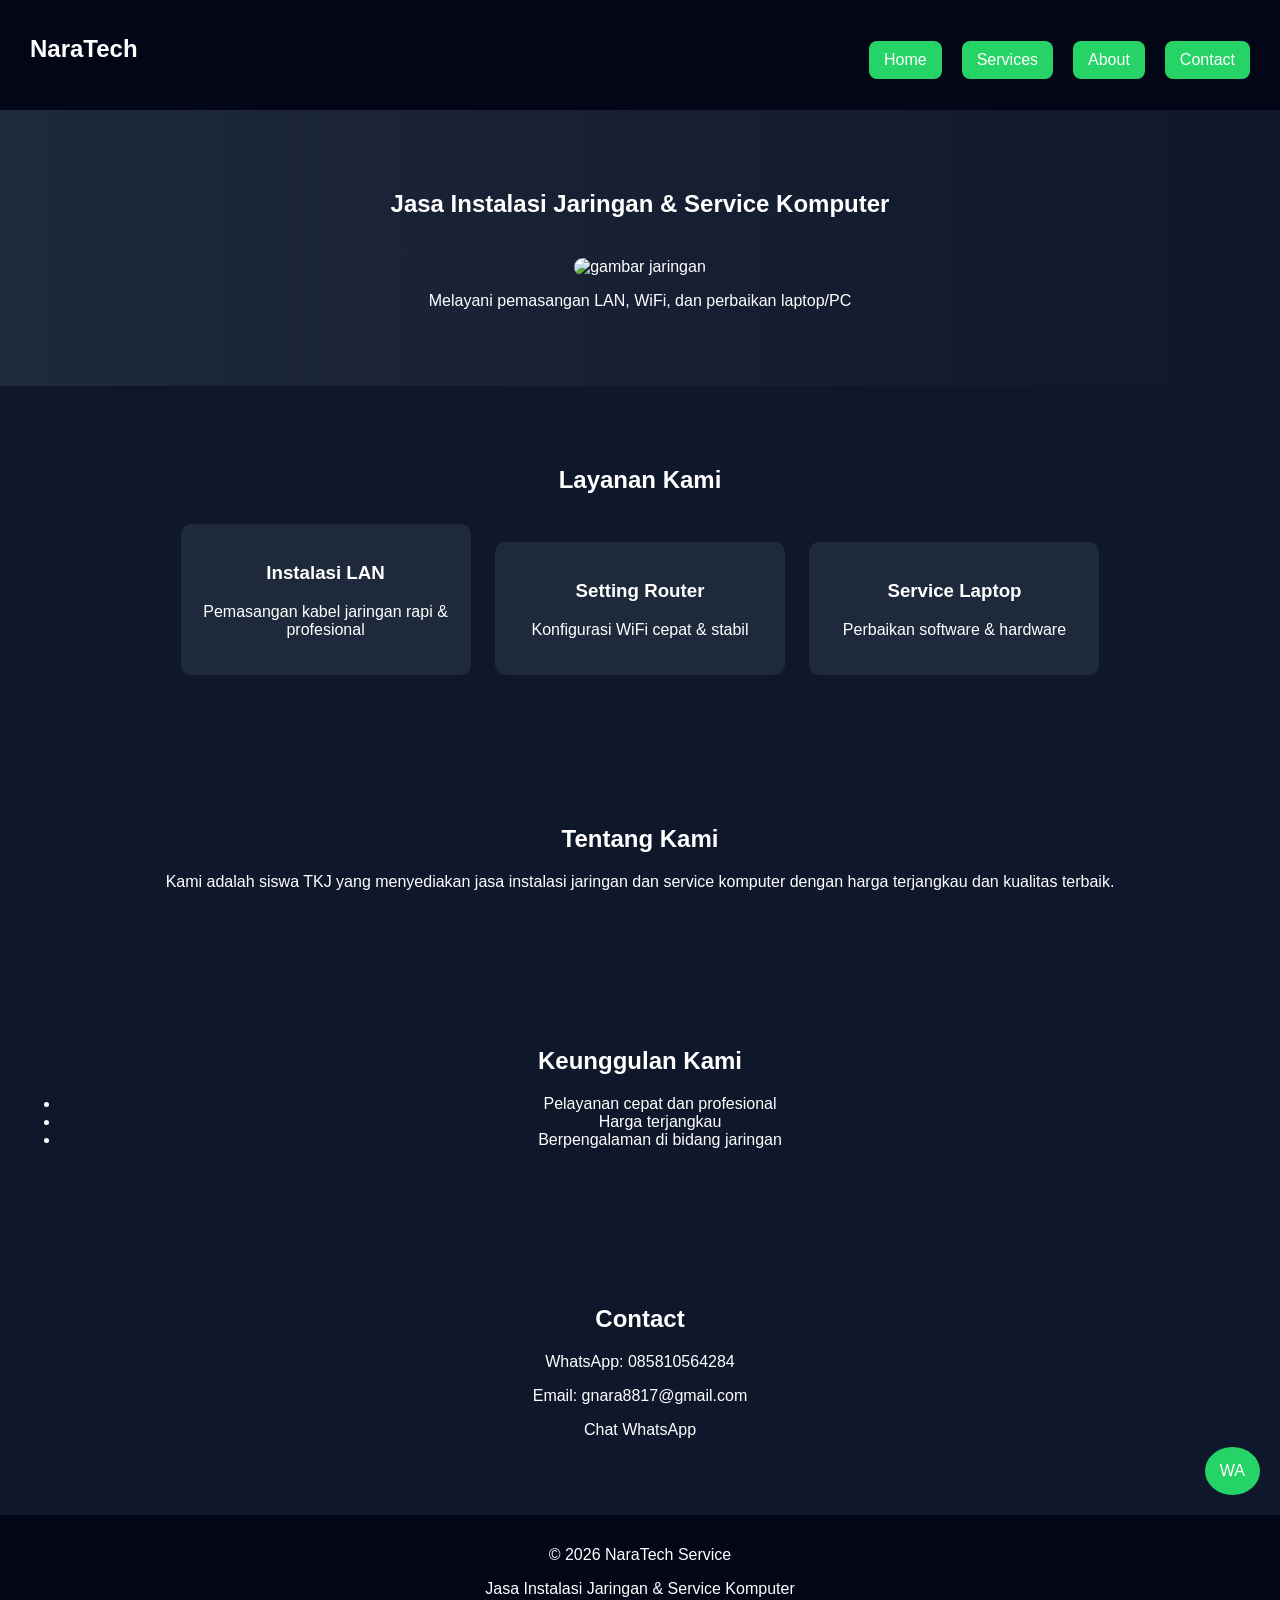
==== index.html @ 2b52d982 "Add files via upload" ====
<!DOCTYPE html>
<html lang="en">
<head>
  <meta charset="UTF-8">
  <title>NaraTech Service</title>
  <link rel="stylesheet" href="style.css">
</head>
<body>

  <!-- Navbar -->
  <nav>
    <h2>NaraTech</h2>
    <ul>
      <li><a href="#home">Home</a></li>
      <li><a href="#services">Services</a></li>
      <li><a href="#about">About</a></li>
      <li><a href="#contact">Contact</a></li>
    </ul>
  </nav>

  <!-- Home -->
  <section id="home">
    <h1>Jasa Instalasi Jaringan & Service Komputer</h1>
    <img src="https://images.unsplash.com/photo-1518770660439-4636190af475" width="300" alt="gambar jaringan">
    <p>Melayani pemasangan LAN, WiFi, dan perbaikan laptop/PC</p>
  </section>

  <!-- Services -->
  <section id="services">
    <h2>Layanan Kami</h2>
    <div class="card">
      <h3>Instalasi LAN</h3>
      <p>Pemasangan kabel jaringan rapi & profesional</p>
    </div>
    <div class="card">
      <h3>Setting Router</h3>
      <p>Konfigurasi WiFi cepat & stabil</p>
    </div>
    <div class="card">
      <h3>Service Laptop</h3>
      <p>Perbaikan software & hardware</p>
    </div>
  </section>
 
  <!-- About -->
  <section id="about">
    <h2>Tentang Kami</h2>
    <p>Kami adalah siswa TKJ yang menyediakan jasa instalasi jaringan dan service komputer dengan harga terjangkau dan kualitas terbaik.</p>
  </section>
 <section>
  <h2>Keunggulan Kami</h2>
  <ul>
    <li>Pelayanan cepat dan profesional</li>
    <li>Harga terjangkau</li>
    <li>Berpengalaman di bidang jaringan</li>
  </ul>
</section>
  <!-- Contact -->
  <section id="contact">
    <h2>Contact</h2>
    <p>WhatsApp: 085810564284</p>
    <p>Email: gnara8817@gmail.com</p>
    <p>
  <a href="https://wa.me/6285810564284" class="wa-float" target="_blank">WA</a>
    Chat WhatsApp
  </a>
</p>
  </section>

  <footer>
  <p>© 2026 NaraTech Service</p>
  <p>Jasa Instalasi Jaringan & Service Komputer</p>
</footer>

  <script src="script.js"></script>
</body>
</html>
---- style.css ----
body {
  margin: 0;
  font-family: Arial;
  background: #0f172a;
  color: white;
}

/* Navbar */
nav {
  display: flex;
  justify-content: space-between;
  padding: 15px 30px;
  background: #020617;
}

nav ul {
  display: flex;
  list-style: none;
  gap: 20px;
}

nav a {
  color: white;
  text-decoration: none;
}

/* Section */
section {
  padding: 60px 20px;
  text-align: center;
}

/* Home */
#home {
  background: linear-gradient(to right, #1e293b, #0f172a);
}

button {
  padding: 10px 20px;
  background: #38bdf8;
  border: none;
  color: black;
  cursor: pointer;
  border-radius: 8px;
}

/* Services */
.card {
  background: #1e293b;
  margin: 10px;
  padding: 20px;
  border-radius: 10px;
  display: inline-block;
  width: 250px;
}

/* Footer */
footer {
  background: #020617;
  text-align: center;
  padding: 15px;
}

section {
  opacity: 0;
  transform: translateY(20px);
  transition: 0.5s;
}

section.show {
  opacity: 1;
  transform: translateY(0);
}
a {
  display: inline-block;
  margin-top: 10px;
  padding: 10px 15px;
  background: #25D366;
  color: white;
  border-radius: 8px;
  text-decoration: none;
}
img {
  border-radius: 10px;
  margin-top: 20px;
}
.wa-float {
  position: fixed;
  bottom: 20px;
  right: 20px;
  background: #25D366;
  color: white;
  padding: 15px;
  border-radius: 50%;
  text-decoration: none;
}
.card:hover {
  transform: scale(1.05);
  transition: 0.3s;
}
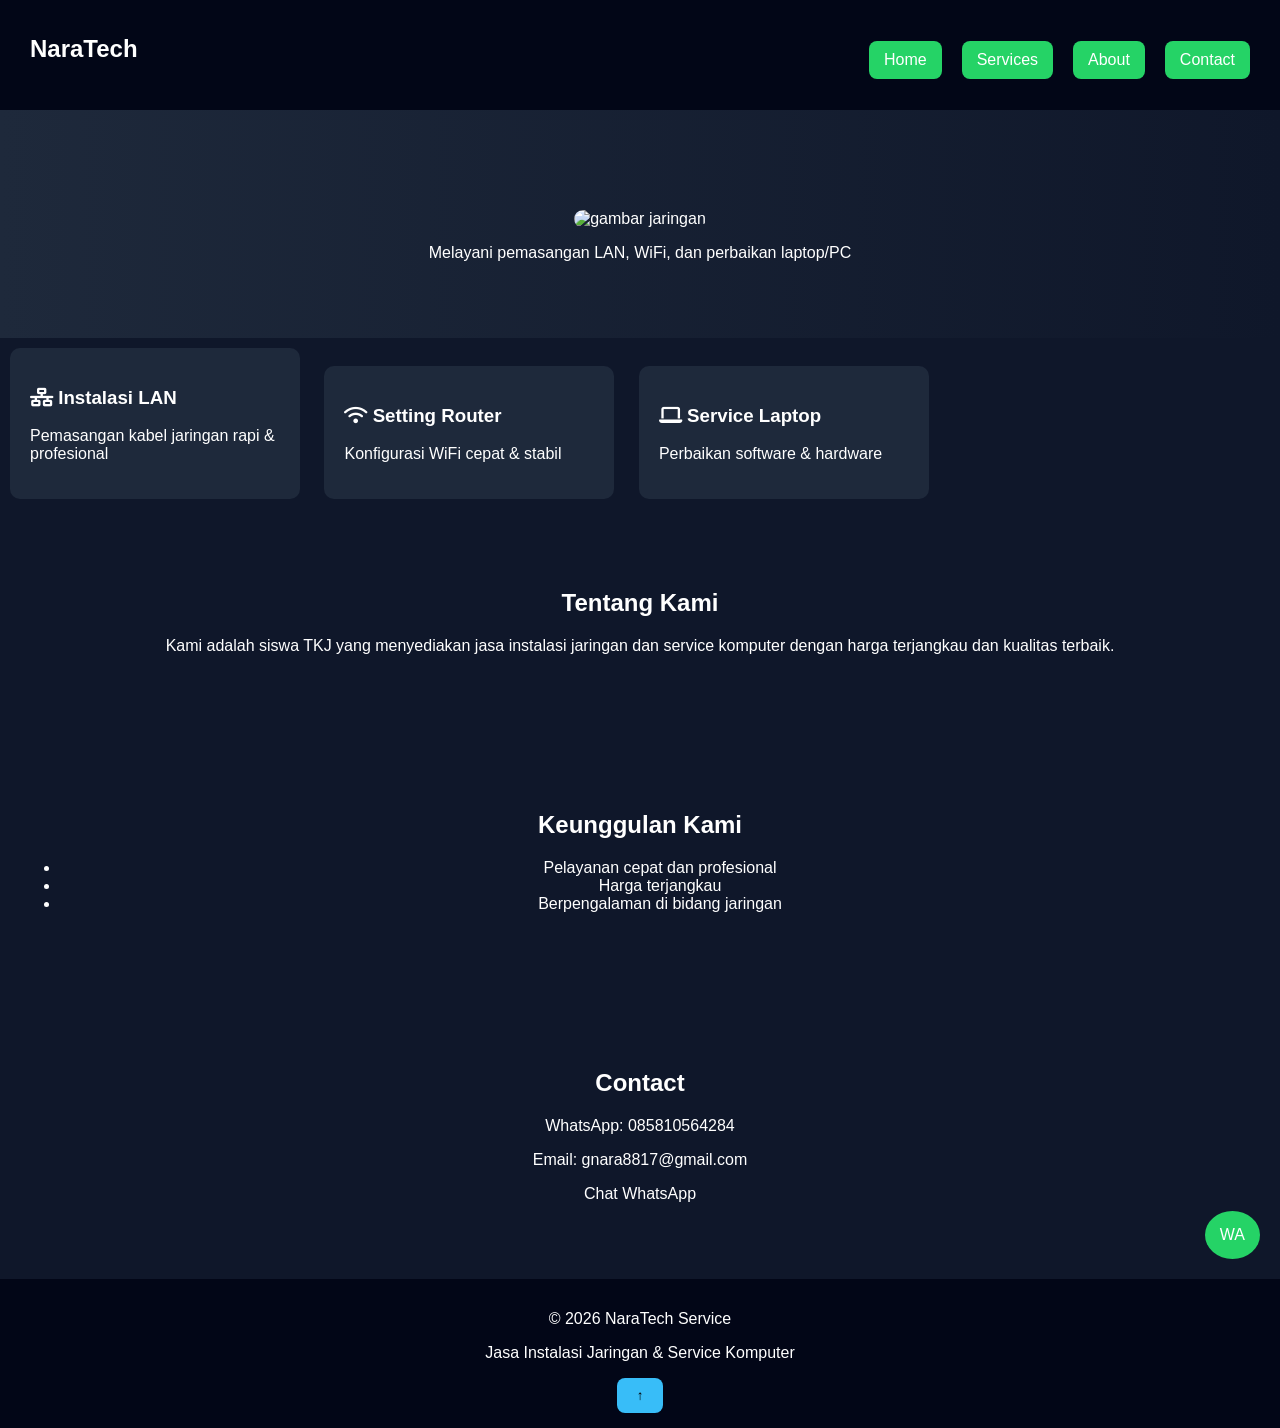
==== commit 58b4f5fd: "Update index.html" ====
--- a/index.html
+++ b/index.html
@@ -1,6 +1,7 @@
 <!DOCTYPE html>
 <html lang="en">
 <head>
+    <link rel="stylesheet" href="https://cdnjs.cloudflare.com/ajax/libs/font-awesome/6.5.0/css/all.min.css">
   <meta charset="UTF-8">
   <title>NaraTech Service</title>
   <link rel="stylesheet" href="style.css">
@@ -20,27 +21,26 @@
 
   <!-- Home -->
   <section id="home">
-    <h1>Jasa Instalasi Jaringan & Service Komputer</h1>
+    <h1 id="typing"></h1>
     <img src="https://images.unsplash.com/photo-1518770660439-4636190af475" width="300" alt="gambar jaringan">
     <p>Melayani pemasangan LAN, WiFi, dan perbaikan laptop/PC</p>
   </section>
 
   <!-- Services -->
-  <section id="services">
-    <h2>Layanan Kami</h2>
-    <div class="card">
-      <h3>Instalasi LAN</h3>
-      <p>Pemasangan kabel jaringan rapi & profesional</p>
-    </div>
-    <div class="card">
-      <h3>Setting Router</h3>
-      <p>Konfigurasi WiFi cepat & stabil</p>
-    </div>
-    <div class="card">
-      <h3>Service Laptop</h3>
-      <p>Perbaikan software & hardware</p>
-    </div>
-  </section>
+  <div class="card">
+  <h3><i class="fa-solid fa-network-wired"></i> Instalasi LAN</h3>
+  <p>Pemasangan kabel jaringan rapi & profesional</p>
+</div>
+
+<div class="card">
+  <h3><i class="fa-solid fa-wifi"></i> Setting Router</h3>
+  <p>Konfigurasi WiFi cepat & stabil</p>
+</div>
+
+<div class="card">
+  <h3><i class="fa-solid fa-laptop"></i> Service Laptop</h3>
+  <p>Perbaikan software & hardware</p>
+</div>
  
   <!-- About -->
   <section id="about">
@@ -70,8 +70,9 @@
   <footer>
   <p>© 2026 NaraTech Service</p>
   <p>Jasa Instalasi Jaringan & Service Komputer</p>
+  <button onclick="topFunction()" id="topBtn">↑</button>
 </footer>
 
   <script src="script.js"></script>
 </body>
-</html>+</html>
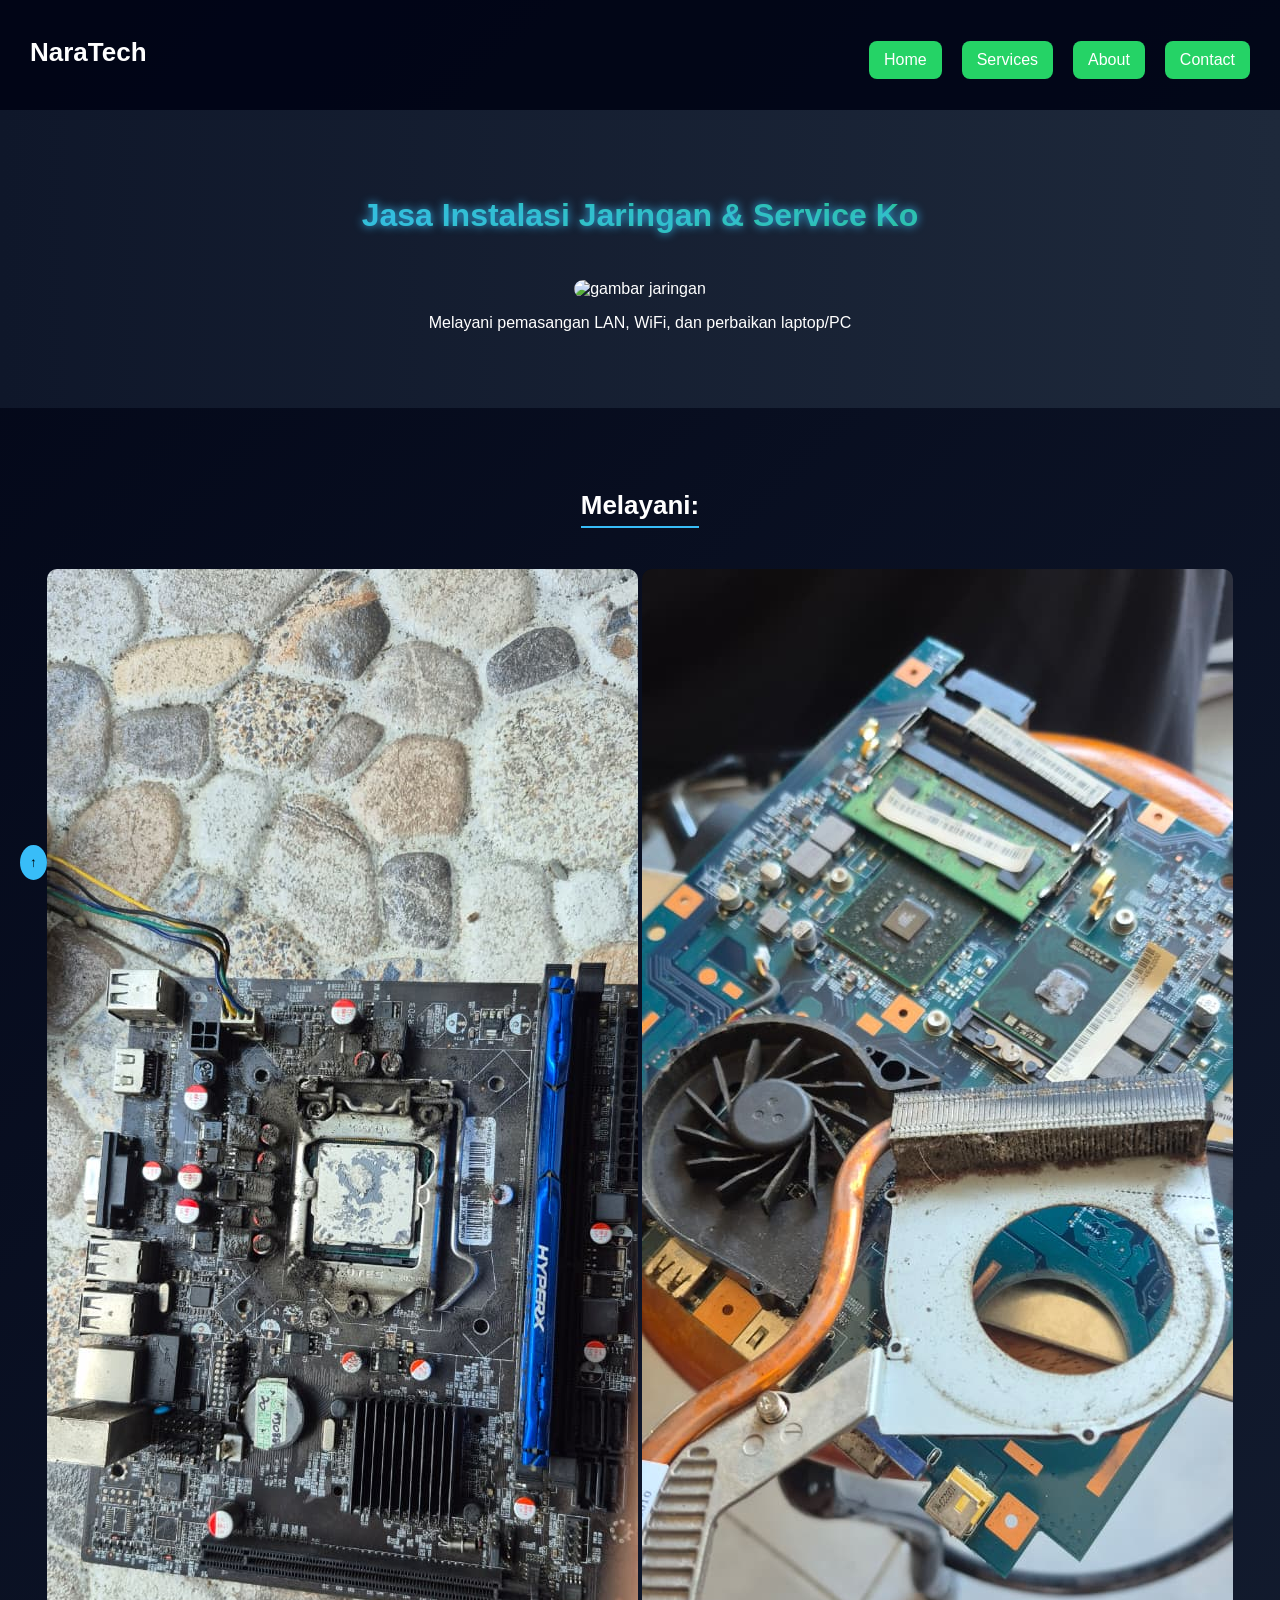
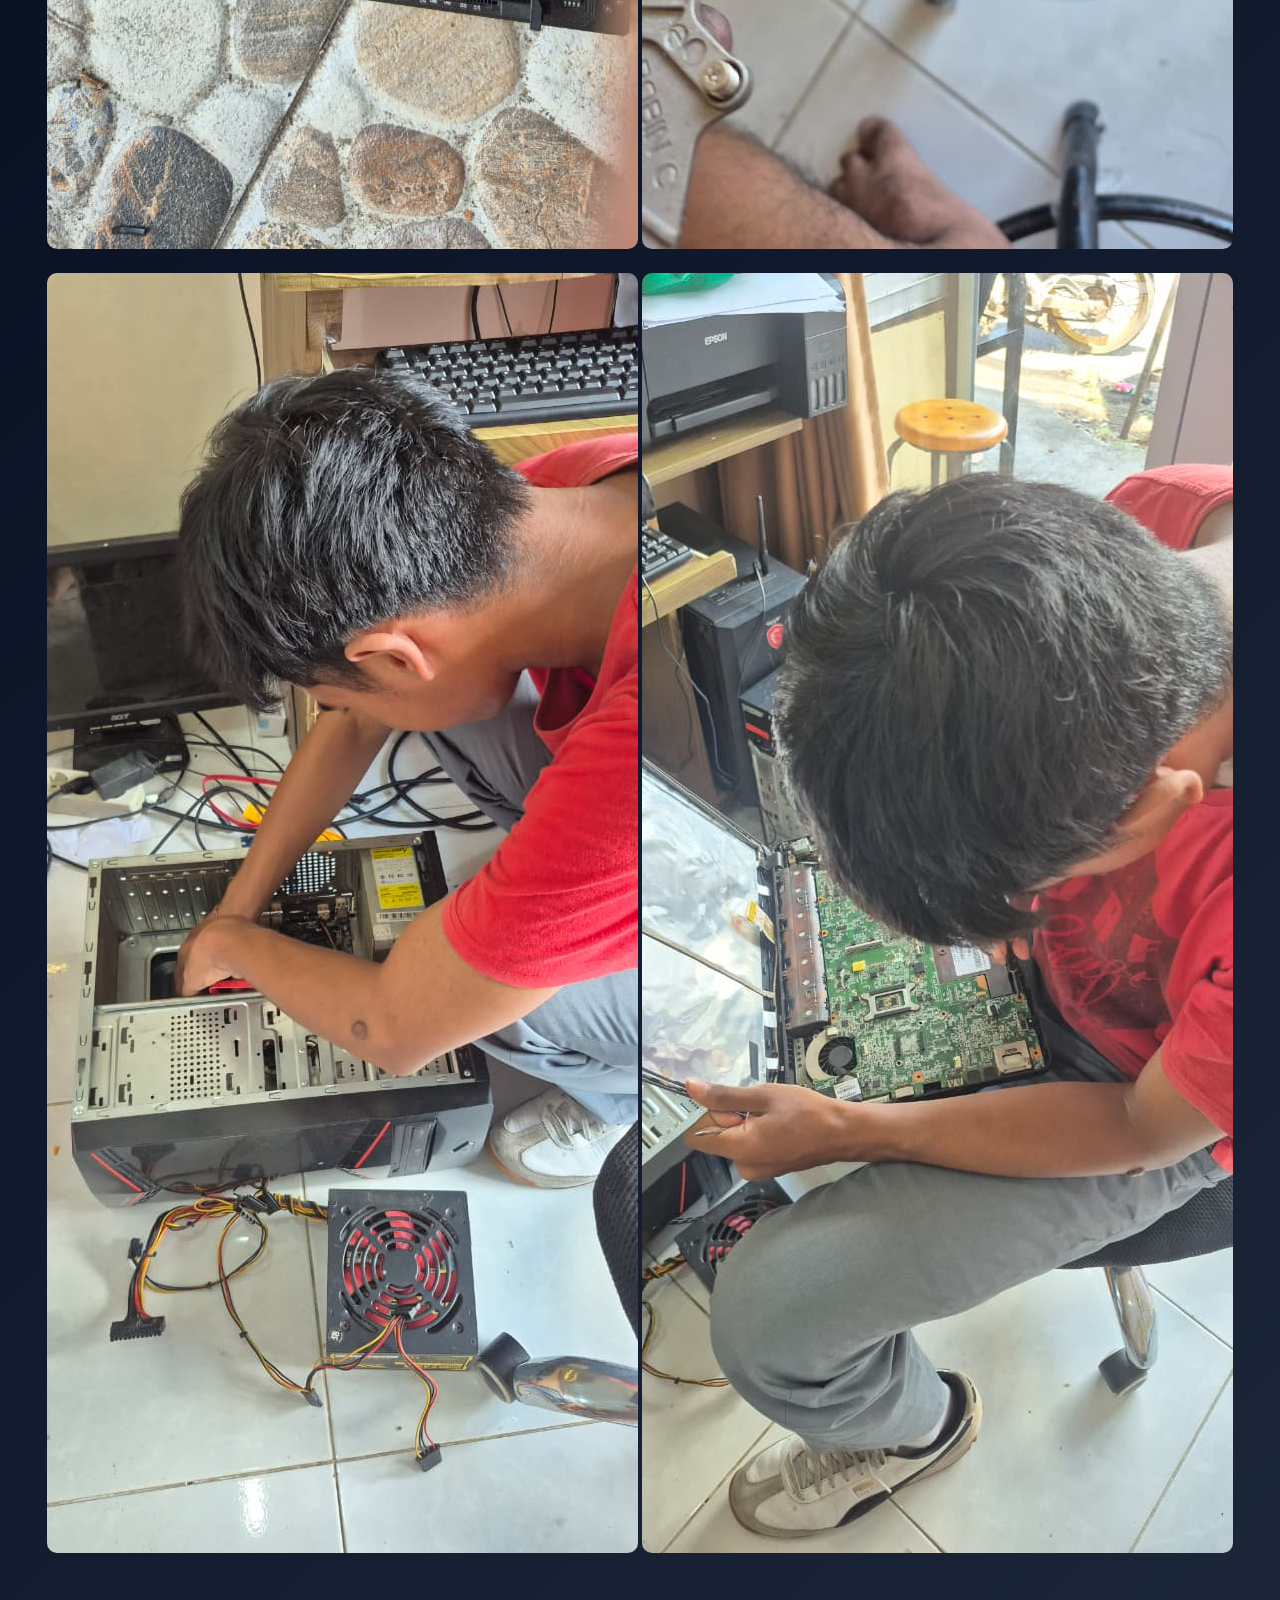
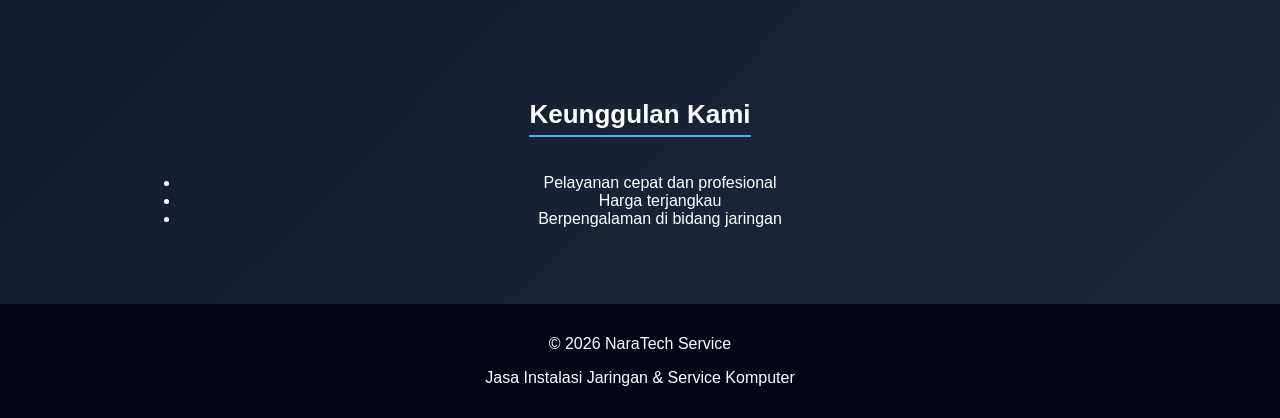
==== commit 0abb7cd0: "Update index.html" ====
--- a/index.html
+++ b/index.html
@@ -1,6 +1,7 @@
 <!DOCTYPE html>
 <html lang="en">
 <head>
+  <meta name="viewport" content="width=device-width, initial-scale=1.0">
     <link rel="stylesheet" href="https://cdnjs.cloudflare.com/ajax/libs/font-awesome/6.5.0/css/all.min.css">
   <meta charset="UTF-8">
   <title>NaraTech Service</title>
@@ -12,10 +13,10 @@
   <nav>
     <h2>NaraTech</h2>
     <ul>
-      <li><a href="#home">Home</a></li>
-      <li><a href="#services">Services</a></li>
-      <li><a href="#about">About</a></li>
-      <li><a href="#contact">Contact</a></li>
+      <li><a href="index.html" class="active">Home</a></li>
+      <li><a href="services.html">Services</a></li>
+      <li><a href="about.html">About</a></li>
+      <li><a href="contact.html">Contact</a></li>
     </ul>
   </nav>
 
@@ -26,46 +27,34 @@
     <p>Melayani pemasangan LAN, WiFi, dan perbaikan laptop/PC</p>
   </section>
 
-  <!-- Services -->
-  <div class="card">
-  <h3><i class="fa-solid fa-network-wired"></i> Instalasi LAN</h3>
-  <p>Pemasangan kabel jaringan rapi & profesional</p>
-</div>
+  <!--Dokumentasi-->
+  <section id="dokumentasi">
+    <h2>Melayani:</h2>
 
-<div class="card">
-  <h3><i class="fa-solid fa-wifi"></i> Setting Router</h3>
-  <p>Konfigurasi WiFi cepat & stabil</p>
-</div>
+    <div class="gallery">
+      <img src="praktek1.jpg">
+      <img src="praktek2.jpg">
+      <img src="praktek3.jpg">
+      <img src="praktek4.jpg">
+    </div>
+  </section>
 
-<div class="card">
-  <h3><i class="fa-solid fa-laptop"></i> Service Laptop</h3>
-  <p>Perbaikan software & hardware</p>
-</div>
- 
-  <!-- About -->
-  <section id="about">
-    <h2>Tentang Kami</h2>
-    <p>Kami adalah siswa TKJ yang menyediakan jasa instalasi jaringan dan service komputer dengan harga terjangkau dan kualitas terbaik.</p>
-  </section>
- <section>
-  <h2>Keunggulan Kami</h2>
-  <ul>
-    <li>Pelayanan cepat dan profesional</li>
-    <li>Harga terjangkau</li>
-    <li>Berpengalaman di bidang jaringan</li>
-  </ul>
+  <section class="show">
+  <div class="container">
+
+    <h2>Keunggulan Kami</h2>
+
+    <div class="keunggulan">
+      <ul class="list">
+        <li>Pelayanan cepat dan profesional</li>
+        <li>Harga terjangkau</li>
+        <li>Berpengalaman di bidang jaringan</li>
+      </ul>
+    </div>
+
+  </div>
 </section>
-  <!-- Contact -->
-  <section id="contact">
-    <h2>Contact</h2>
-    <p>WhatsApp: 085810564284</p>
-    <p>Email: gnara8817@gmail.com</p>
-    <p>
-  <a href="https://wa.me/6285810564284" class="wa-float" target="_blank">WA</a>
-    Chat WhatsApp
-  </a>
-</p>
-  </section>
+
 
   <footer>
   <p>© 2026 NaraTech Service</p>
--- a/style.css
+++ b/style.css
@@ -10,7 +10,9 @@
   display: flex;
   justify-content: space-between;
   padding: 15px 30px;
-  background: #020617;
+  background: rgba(2, 6, 23, 0.8);
+  position: sticky;
+  top: 0;
 }
 
 nav ul {
@@ -46,12 +48,14 @@
 
 /* Services */
 .card {
-  background: #1e293b;
+  background: rgba(255, 255, 255, 0.05);
+  backdrop-filter: blur(10px);
   margin: 10px;
   padding: 20px;
-  border-radius: 10px;
+  border-radius: 12px;
   display: inline-block;
   width: 250px;
+  box-shadow: 0 0 15px rgba(0,0,0,0.3);
 }
 
 /* Footer */
@@ -97,4 +101,58 @@
 .card:hover {
   transform: scale(1.05);
   transition: 0.3s;
-}+}
+.container {
+  max-width: 1000px;
+  margin: auto;
+}
+h1 {
+  font-size: 32px;
+}
+
+h2 {
+  font-size: 26px;
+}
+#home {
+  background: linear-gradient(to right, #0f172a, #1e293b);
+}
+section {
+  opacity: 0;
+  transform: translateY(40px);
+  transition: 0.8s;
+}
+h1 {
+  text-shadow: 0 0 10px #38bdf8;
+}
+button, a {
+  cursor: pointer;
+}
+#typing {
+  background: linear-gradient(90deg, #38bdf8, #22c55e);
+  -webkit-background-clip: text;
+  -webkit-text-fill-color: transparent;
+  font-weight: bold;
+}
+.card:hover {
+  transform: scale(1.05);
+  box-shadow: 0 0 20px #38bdf8;
+  transition: 0.3s;
+}
+section h2 {
+  border-bottom: 2px solid #38bdf8;
+  display: inline-block;
+  padding-bottom: 5px;
+}
+body {
+  background: linear-gradient(135deg, #020617, #0f172a, #1e293b);
+}
+#topBtn {
+  position: fixed;
+  bottom: 20px;
+  left: 20px;
+  padding: 10px;
+  border: none;
+  background: #38bdf8;
+  border-radius: 50%;
+  cursor: pointer;
+}
